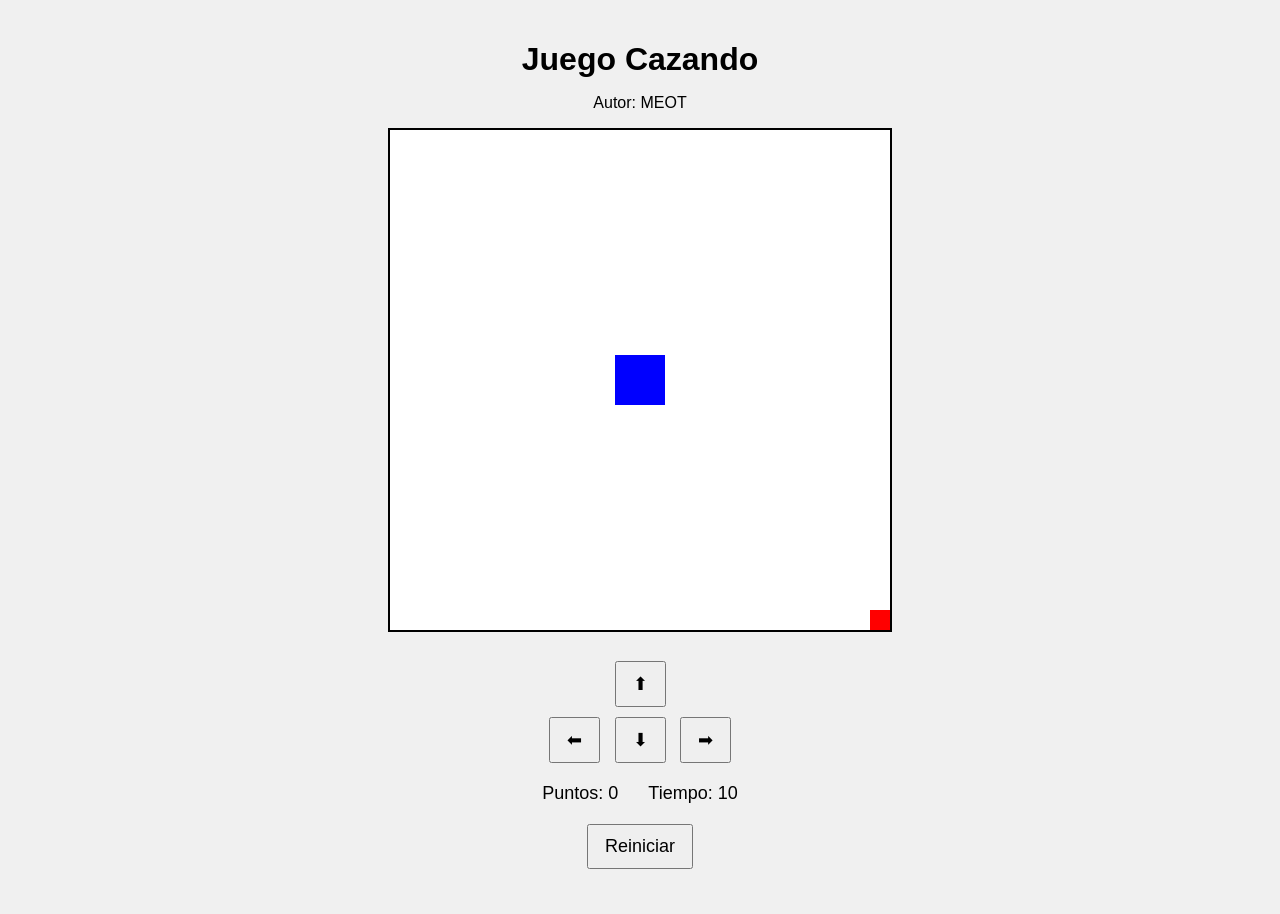
==== index.html @ a218c25e "renombra a index.html" ====
<!DOCTYPE html>
<html>
<head>
  <title>Juego Cazando</title>
  <link rel="stylesheet" href="cazando.css">
</head>
<body onload="iniciarJuego()">

  <h1>Juego Cazando</h1>
  <p>Autor: MEOT</p>
  <canvas id="areaJuego" width="500" height="500" > </canvas>

  <div class="controles">
    <button onclick="moverArriba()" >⬆</button>
    <br>
    <button onclick="moverIzquierda()" >⬅</button>
    <button onclick="moverAbajo()" >⬇</button>
    <button onclick="moverDerecha()" > ➡</button>
  </div>


  <div class="panel">
    <span>Puntos: <span id="puntos">0</span></span>
    <span>Tiempo: <span id="tiempo">10</span></span>
  </div>

  <div class="panel">
    <button onclick="reiniciar()" >Reiniciar</button>
  </div>

  <p id="mensaje"></p>

<script src="cazando.js"></script>
<script src="utilitarios.js"></script>
</body>
</html>
---- cazando.css ----
body {
  text-align: center;
  font-family: Arial, sans-serif;
  background: #f0f0f0;
  margin: 0;
  padding: 20px;
}

h1 {
  margin-bottom: 5px;
}

.panel {
  margin: 15px 0;
  font-size: 18px;
  display: flex;
  justify-content: center;
  gap: 30px;
}

canvas {
  background: white;
  border: 2px solid black;
}

.controles {
  margin-top: 20px;
}

button {
  margin: 5px;
  padding: 10px 16px;
  font-size: 18px;
  cursor: pointer;
}

#mensaje {
  font-size: 20px;
  font-weight: bold;
  color: darkred;
  margin-top: 15px;
}
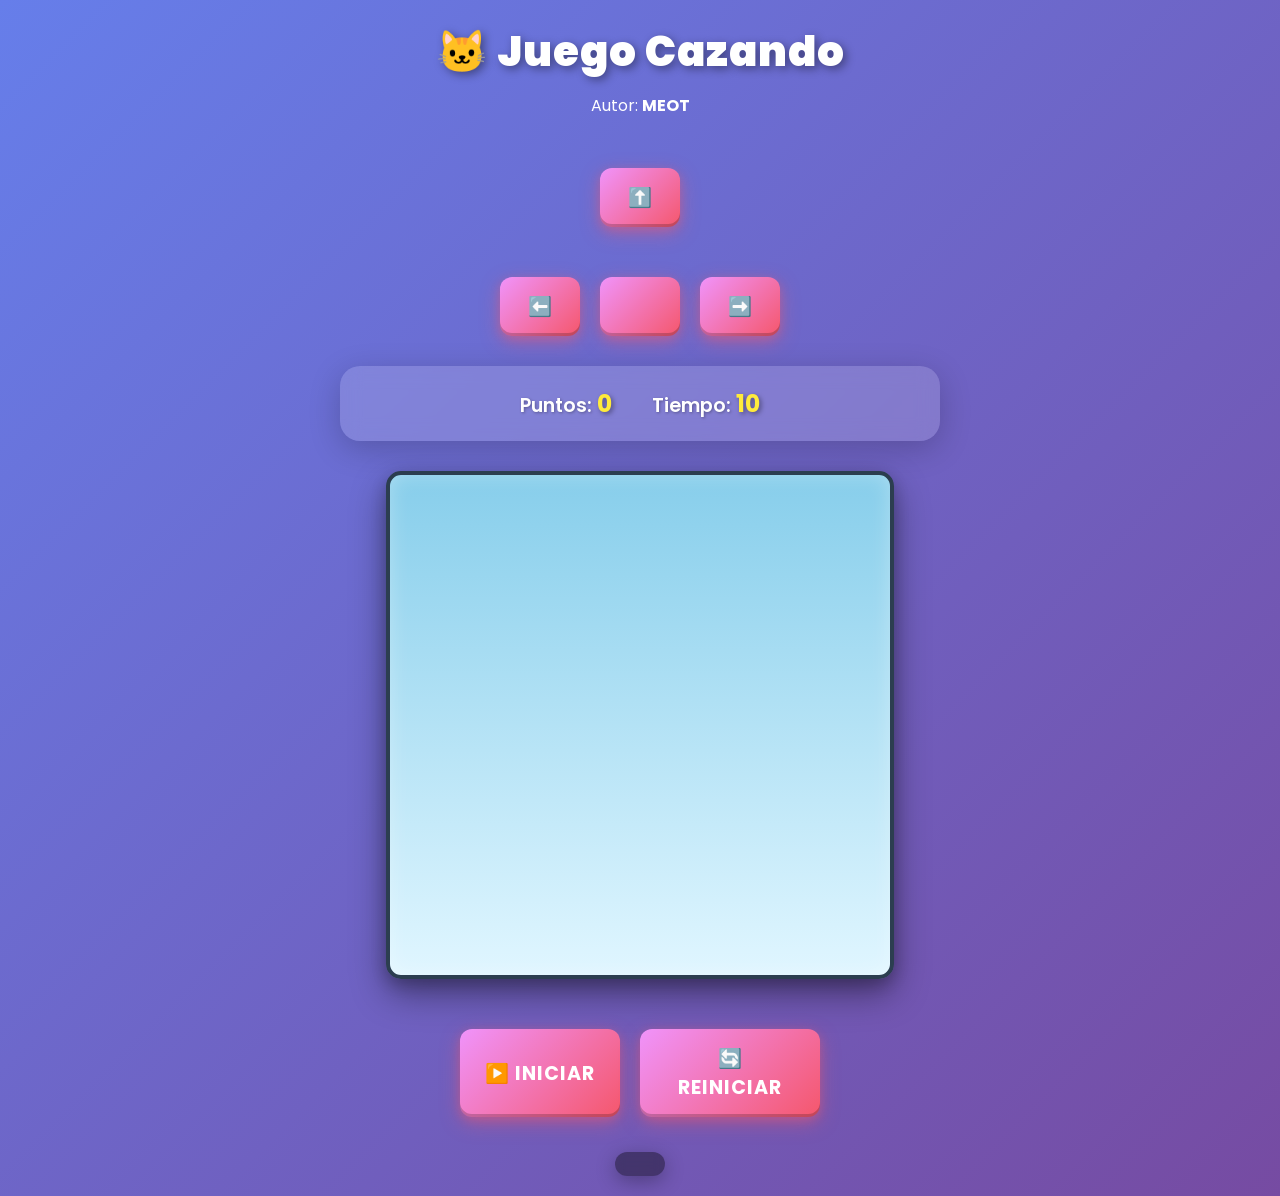
==== commit ead80323: "IA, prompt 3" ====
--- a/index.html
+++ b/index.html
@@ -1,36 +1,41 @@
 <!DOCTYPE html>
-<html>
+<html lang="es">
 <head>
-  <title>Juego Cazando</title>
+  <meta charset="UTF-8">
+  <meta name="viewport" content="width=device-width, initial-scale=1.0">
+  <title>Juego Cazando - MEOT</title>
   <link rel="stylesheet" href="cazando.css">
 </head>
-<body onload="iniciarJuego()">
+<body>
 
-  <h1>Juego Cazando</h1>
-  <p>Autor: MEOT</p>
-  <canvas id="areaJuego" width="500" height="500" > </canvas>
+  <h1>🐱 Juego Cazando</h1>
+  <p style="color: white; font-size: 1em; margin-bottom: 15px;">Autor: <strong>MEOT</strong></p>
 
   <div class="controles">
-    <button onclick="moverArriba()" >⬆</button>
-    <br>
-    <button onclick="moverIzquierda()" >⬅</button>
-    <button onclick="moverAbajo()" >⬇</button>
-    <button onclick="moverDerecha()" > ➡</button>
+    <button onclick="moverArriba()">⬆️</button>
   </div>
 
-
-  <div class="panel">
-    <span>Puntos: <span id="puntos">0</span></span>
-    <span>Tiempo: <span id="tiempo">10</span></span>
+  <div class="controles">
+    <button onclick="moverIzquierda()">⬅️</button>
+    <button onclick="moverAbajo()">️</button>
+    <button onclick="moverDerecha()">➡️</button>
   </div>
 
   <div class="panel">
-    <button onclick="reiniciar()" >Reiniciar</button>
+    <span>Puntos: <strong id="puntos">0</strong></span>
+    <span>Tiempo: <strong id="tiempo">10</strong></span>
+  </div>
+
+  <canvas id="areaJuego" width="500" height="500"></canvas>
+
+  <div class="controles">
+    <button onclick="iniciarJuego()">▶️ Iniciar</button>
+    <button onclick="reiniciar()">🔄 Reiniciar</button>
   </div>
 
   <p id="mensaje"></p>
 
-<script src="cazando.js"></script>
-<script src="utilitarios.js"></script>
+  <script src="cazando.js"></script>
+  <script src="utilitarios.js"></script>
 </body>
 </html>
--- a/cazando.css
+++ b/cazando.css
@@ -1,42 +1,385 @@
+/* ===== IMPORTAR GOOGLE FONTS ===== */
+@import url('https://fonts.googleapis.com/css2?family=Poppins:wght@400;600;700;900&display=swap');
+
+/* ===== VARIABLES GLOBALES ===== */
+:root {
+  --tamano-base: 16px;
+  --padding-general: 20px;
+  --gap-botones: 10px;
+}
+
+/* ===== RESET Y BASE ===== */
+* {
+  margin: 0;
+  padding: 0;
+  box-sizing: border-box;
+}
+
 body {
   text-align: center;
-  font-family: Arial, sans-serif;
-  background: #f0f0f0;
-  margin: 0;
-  padding: 20px;
+  font-family: 'Poppins', Arial, sans-serif;
+  background: linear-gradient(135deg, #667eea 0%, #764ba2 100%);
+  min-height: 100vh;
+  display: flex;
+  flex-direction: column;
+  align-items: center;
+  padding: var(--padding-general);
+  color: #2c3e50;
+  overflow-x: hidden; /* Evita scroll horizontal */
 }
 
 h1 {
-  margin-bottom: 5px;
-}
-
+  margin-bottom: 10px;
+  font-size: clamp(1.5rem, 5vw, 2.8rem); /* ✅ Escala fluida */
+  font-weight: 900;
+  color: white;
+  text-shadow: 3px 3px 10px rgba(0, 0, 0, 0.4);
+  letter-spacing: 1px;
+  word-wrap: break-word;
+}
+
+/* ===== PANEL DE PUNTUACIÓN ===== */
 .panel {
   margin: 15px 0;
-  font-size: 18px;
+  font-size: clamp(0.9rem, 2.5vw, 1.2rem); /* ✅ Escala fluida */
   display: flex;
   justify-content: center;
-  gap: 30px;
-}
-
+  gap: clamp(15px, 4vw, 40px);
+  flex-wrap: wrap;
+  padding: clamp(10px, 2vw, 20px) clamp(15px, 3vw, 30px);
+  background: rgba(255, 255, 255, 0.15);
+  border-radius: 20px;
+  backdrop-filter: blur(10px);
+  box-shadow: 0 8px 32px rgba(0, 0, 0, 0.2);
+  width: 100%;
+  max-width: 600px;
+}
+
+.panel span {
+  font-weight: 600;
+  color: white;
+  text-shadow: 1px 1px 3px rgba(0, 0, 0, 0.3);
+}
+
+.panel strong {
+  font-size: clamp(1.2rem, 3vw, 1.5rem);
+  color: #ffeb3b;
+  text-shadow: 2px 2px 5px rgba(0, 0, 0, 0.4);
+}
+
+/* ===== CANVAS (Área de juego) ===== */
 canvas {
-  background: white;
-  border: 2px solid black;
-}
-
+  background: linear-gradient(to bottom, #87CEEB 0%, #E0F6FF 100%);
+  border: 4px solid #2c3e50;
+  border-radius: 15px;
+  box-shadow: 
+    0 15px 35px rgba(0, 0, 0, 0.4),
+    0 5px 15px rgba(0, 0, 0, 0.2),
+    inset 0 0 20px rgba(255, 255, 255, 0.3);
+  max-width: 100%; /* ✅ Nunca excede el ancho del contenedor */
+  width: auto;
+  height: auto;
+  margin: 15px 0;
+  transition: transform 0.3s ease;
+}
+
+canvas:hover {
+  transform: scale(1.01);
+}
+
+/* ===== CONTROLES ===== */
 .controles {
   margin-top: 20px;
-}
-
+  display: flex;
+  justify-content: center;
+  flex-wrap: wrap;
+  gap: var(--gap-botones);
+  padding: 10px;
+  width: 100%;
+  max-width: 600px;
+}
+
+/* ===== BOTONES ===== */
 button {
   margin: 5px;
-  padding: 10px 16px;
-  font-size: 18px;
+  padding: clamp(10px, 2vw, 15px) clamp(15px, 3vw, 25px);
+  font-size: clamp(0.9rem, 2.5vw, 1.2rem);
+  font-family: 'Poppins', sans-serif;
+  font-weight: 700;
   cursor: pointer;
-}
-
+  border: none;
+  border-radius: 12px;
+  background: linear-gradient(135deg, #f093fb 0%, #f5576c 100%);
+  color: white;
+  text-transform: uppercase;
+  letter-spacing: 1px;
+  box-shadow: 
+    0 6px 20px rgba(245, 87, 108, 0.4),
+    0 3px 10px rgba(245, 87, 108, 0.3),
+    inset 0 -3px 0 rgba(0, 0, 0, 0.2);
+  transition: all 0.3s cubic-bezier(0.4, 0, 0.2, 1);
+  flex: 1; /* ✅ Los botones se distribuyen equitativamente */
+  min-width: 80px; /* ✅ Tamaño mínimo para que no se aplasten */
+  max-width: 200px; /* ✅ Tamaño máximo en desktop */
+}
+
+button:hover {
+  transform: translateY(-3px) scale(1.03);
+  box-shadow: 
+    0 10px 30px rgba(245, 87, 108, 0.6),
+    0 5px 15px rgba(245, 87, 108, 0.4),
+    inset 0 -3px 0 rgba(0, 0, 0, 0.2);
+}
+
+button:active {
+  transform: translateY(-1px) scale(0.98);
+  box-shadow: 
+    0 4px 15px rgba(245, 87, 108, 0.4),
+    0 2px 8px rgba(245, 87, 108, 0.3),
+    inset 0 2px 5px rgba(0, 0, 0, 0.2);
+}
+
+/* ===== MENSAJE ===== */
 #mensaje {
-  font-size: 20px;
+  font-size: clamp(1rem, 3vw, 1.4rem);
   font-weight: bold;
-  color: darkred;
-  margin-top: 15px;
+  color: #ffeb3b;
+  margin-top: 20px;
+  text-shadow: 2px 2px 5px rgba(0, 0, 0, 0.6);
+  background: rgba(0, 0, 0, 0.4);
+  padding: 12px 25px;
+  border-radius: 15px;
+  display: inline-block;
+  box-shadow: 0 5px 20px rgba(0, 0, 0, 0.3);
+  backdrop-filter: blur(5px);
+  max-width: 90%;
+  word-wrap: break-word;
+}
+
+/* ============================================
+   📱 MEDIA QUERIES - ADAPTACIÓN POR DISPOSITIVO
+   ============================================ */
+
+/* 📱 Móviles pequeños (hasta 320px) */
+@media (max-width: 320px) {
+  body {
+    padding: 10px;
+  }
+  
+  h1 {
+    font-size: 1.3rem;
+  }
+  
+  .panel {
+    flex-direction: column;
+    gap: 8px;
+    padding: 10px;
+  }
+  
+  .controles {
+    gap: 5px;
+  }
+  
+  button {
+    min-width: 70px;
+    padding: 8px 10px;
+    font-size: 0.85rem;
+  }
+  
+  canvas {
+    border-width: 3px;
+    border-radius: 10px;
+  }
+}
+
+/* 📱 Móviles medianos (321px - 480px) */
+@media (min-width: 321px) and (max-width: 480px) {
+  body {
+    padding: 15px;
+  }
+  
+  h1 {
+    font-size: 1.6rem;
+  }
+  
+  .panel {
+    flex-direction: row;
+    justify-content: space-around;
+    padding: 12px 15px;
+  }
+  
+  .controles {
+    flex-direction: column; /* ✅ Botones apilados en móvil */
+    align-items: center;
+  }
+  
+  button {
+    width: 100%;
+    max-width: 250px;
+    padding: 12px 15px;
+  }
+}
+
+/* 📱 Móviles grandes / Tablets pequeñas (481px - 768px) */
+@media (min-width: 481px) and (max-width: 768px) {
+  body {
+    padding: 20px;
+  }
+  
+  h1 {
+    font-size: 2rem;
+  }
+  
+  .panel {
+    gap: 25px;
+    padding: 15px 25px;
+  }
+  
+  .controles {
+    flex-wrap: wrap;
+    gap: 10px;
+  }
+  
+  button {
+    flex: 1 1 45%; /* ✅ 2 botones por fila */
+    max-width: 48%;
+  }
+}
+
+/* 💻 Tablets grandes / Laptops pequeñas (769px - 1024px) */
+@media (min-width: 769px) and (max-width: 1024px) {
+  h1 {
+    font-size: 2.3rem;
+  }
+  
+  .panel {
+    gap: 35px;
+    padding: 18px 28px;
+  }
+  
+  button {
+    flex: 1 1 30%; /* ✅ 3 botones por fila */
+    max-width: 32%;
+  }
+}
+
+/* 🖥️ Desktops (1025px - 1440px) */
+@media (min-width: 1025px) and (max-width: 1440px) {
+  h1 {
+    font-size: 2.6rem;
+  }
+  
+  .panel {
+    gap: 40px;
+    padding: 20px 30px;
+  }
+  
+  button {
+    flex: 0 1 auto;
+    max-width: 180px;
+  }
+}
+
+/* ️ Pantallas grandes (1441px+) */
+@media (min-width: 1441px) {
+  h1 {
+    font-size: 3rem;
+  }
+  
+  .panel {
+    max-width: 800px;
+    gap: 50px;
+    padding: 25px 40px;
+  }
+  
+  canvas {
+    max-width: 700px;
+  }
+  
+  .controles {
+    max-width: 800px;
+  }
+  
+  button {
+    max-width: 220px;
+  }
+}
+
+/* ============================================
+   🔄 ORIENTACIÓN: Landscape (horizontal)
+   ============================================ */
+@media (orientation: landscape) and (max-height: 500px) {
+  body {
+    padding: 10px;
+    flex-direction: row;
+    flex-wrap: wrap;
+    justify-content: center;
+    align-items: flex-start;
+    gap: 15px;
+  }
+  
+  h1 {
+    width: 100%;
+    font-size: 1.5rem;
+    margin-bottom: 5px;
+  }
+  
+  .panel {
+    width: auto;
+    margin: 0;
+  }
+  
+  canvas {
+    max-height: 70vh; /* ✅ No excede el alto de la pantalla */
+    width: auto;
+  }
+  
+  .controles {
+    margin-top: 10px;
+  }
+}
+
+/* ============================================
+    ACCESIBILIDAD: Modo oscuro del sistema
+   ============================================ */
+@media (prefers-color-scheme: dark) {
+  #mensaje {
+    background: rgba(0, 0, 0, 0.7);
+  }
+}
+
+/* ============================================
+   ♿ ACCESIBILIDAD: Reducir movimiento
+   ============================================ */
+@media (prefers-reduced-motion: reduce) {
+  * {
+    transition: none !important;
+    animation: none !important;
+  }
+  
+  canvas:hover {
+    transform: none;
+  }
+  
+  button:hover {
+    transform: none;
+  }
+}
+
+/* ============================================
+   🖨️ IMPRESIÓN
+   ============================================ */
+@media print {
+  body {
+    background: white;
+  }
+  
+  button, .controles {
+    display: none; /* Oculta botones al imprimir */
+  }
+  
+  canvas {
+    border: 2px solid black;
+    box-shadow: none;
+  }
 }
